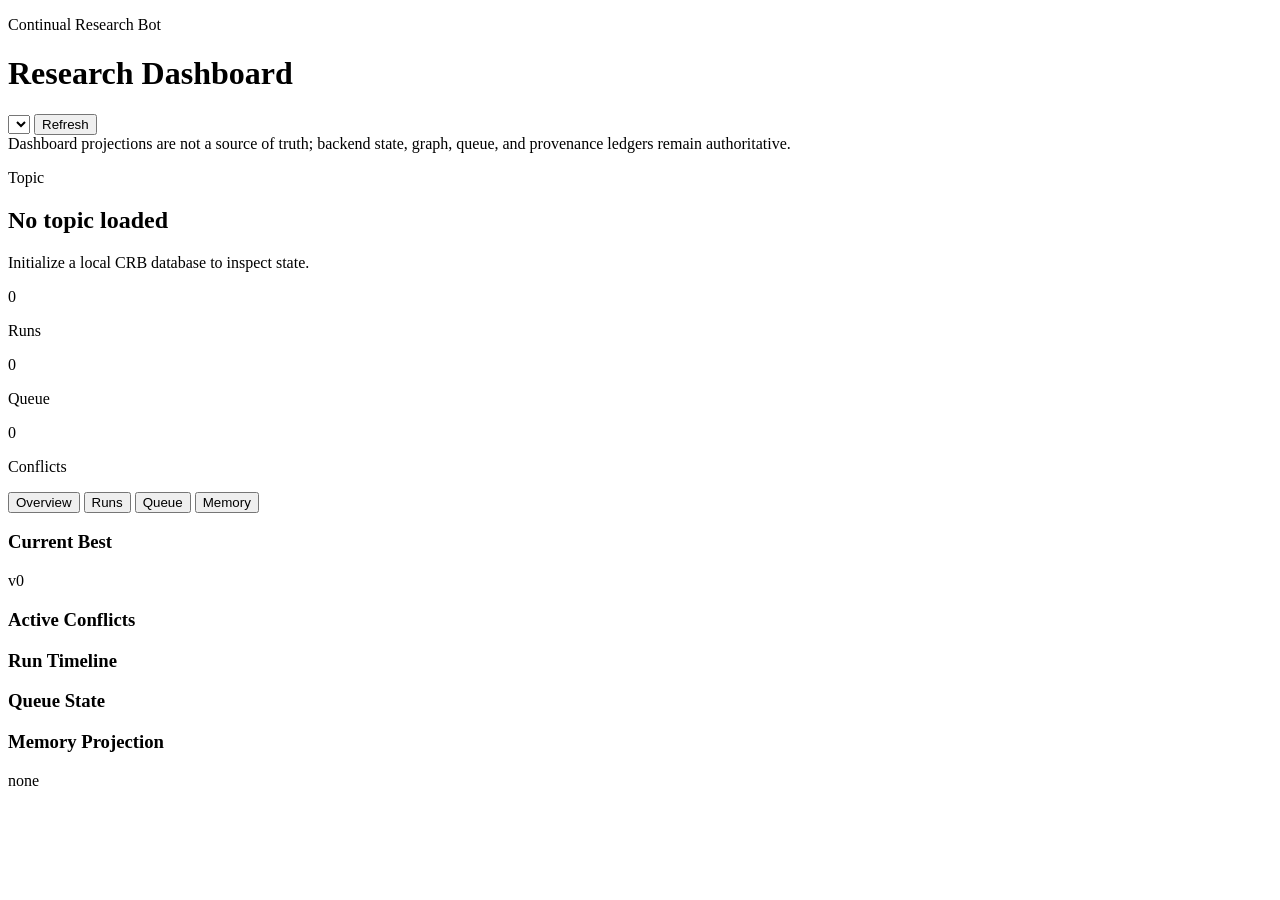
==== src/codex_continual_research_bot/web_static/index.html @ de88be19 "Make local research state inspectable without opening write boundaries Phase 17 needs a browser surf" ====
<!doctype html>
<html lang="en">
  <head>
    <meta charset="utf-8">
    <meta name="viewport" content="width=device-width, initial-scale=1">
    <title>CRB Dashboard</title>
    <link rel="stylesheet" href="/styles.css">
  </head>
  <body>
    <header class="topbar">
      <div>
        <p class="eyebrow">Continual Research Bot</p>
        <h1>Research Dashboard</h1>
      </div>
      <div class="toolbar" aria-label="Dashboard controls">
        <select id="topicSelect" aria-label="Topic"></select>
        <button id="refreshButton" type="button">Refresh</button>
      </div>
    </header>

    <main>
      <section class="notice" id="authorityNotice">
        Dashboard projections are not a source of truth; backend state, graph,
        queue, and provenance ledgers remain authoritative.
      </section>

      <section class="summary-band" aria-labelledby="topicTitle">
        <div>
          <p class="label">Topic</p>
          <h2 id="topicTitle">No topic loaded</h2>
          <p id="topicSummary" class="lede">Initialize a local CRB database to inspect state.</p>
        </div>
        <div class="metric-strip" aria-label="Topic metrics">
          <div>
            <span id="runCount">0</span>
            <p>Runs</p>
          </div>
          <div>
            <span id="queueCount">0</span>
            <p>Queue</p>
          </div>
          <div>
            <span id="conflictCount">0</span>
            <p>Conflicts</p>
          </div>
        </div>
      </section>

      <nav class="tabs" aria-label="Dashboard views">
        <button class="tab active" type="button" data-view="overview">Overview</button>
        <button class="tab" type="button" data-view="runs">Runs</button>
        <button class="tab" type="button" data-view="queue">Queue</button>
        <button class="tab" type="button" data-view="memory">Memory</button>
      </nav>

      <section id="overview" class="view active" aria-label="Overview">
        <div class="section-heading">
          <h3>Current Best</h3>
          <span id="snapshotVersion" class="pill">v0</span>
        </div>
        <div id="hypotheses" class="card-grid"></div>
        <div class="section-heading">
          <h3>Active Conflicts</h3>
        </div>
        <div id="conflicts" class="card-grid"></div>
      </section>

      <section id="runs" class="view" aria-label="Runs">
        <div class="section-heading">
          <h3>Run Timeline</h3>
        </div>
        <div id="runsList" class="table-list"></div>
      </section>

      <section id="queue" class="view" aria-label="Queue">
        <div class="section-heading">
          <h3>Queue State</h3>
        </div>
        <div id="queueList" class="table-list"></div>
      </section>

      <section id="memory" class="view" aria-label="Memory">
        <div class="section-heading">
          <h3>Memory Projection</h3>
          <span id="graphDigest" class="pill">none</span>
        </div>
        <div id="memoryList" class="card-grid"></div>
      </section>
    </main>

    <script src="/app.js"></script>
  </body>
</html>
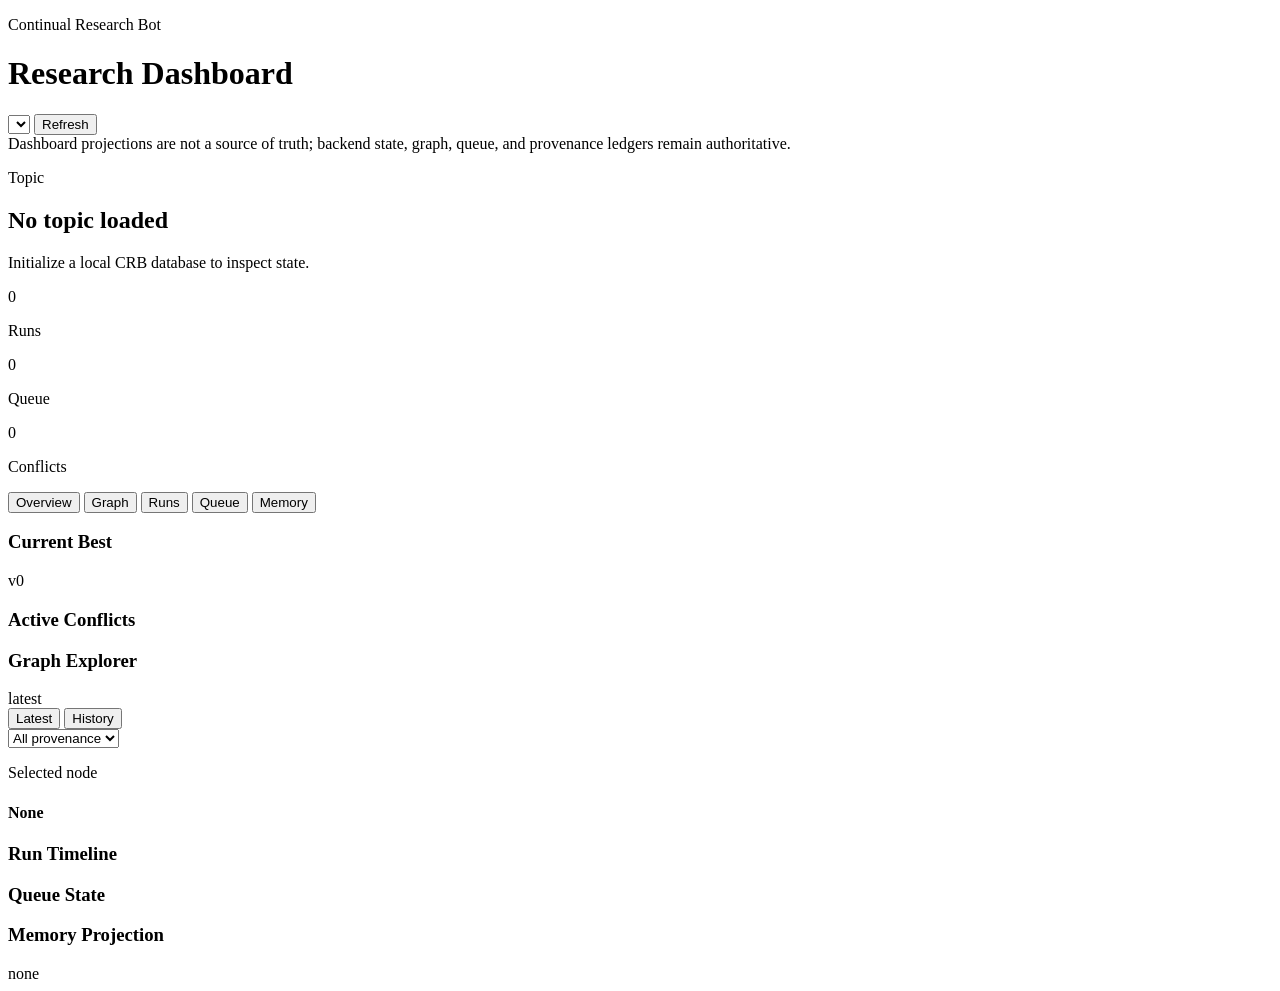
==== commit bd46d3d8: "feat(web): make graph belief state inspectable locally Summary: - add a read-only graph explorer ada" ====
--- a/src/codex_continual_research_bot/web_static/index.html
+++ b/src/codex_continual_research_bot/web_static/index.html
@@ -48,6 +48,7 @@
 
       <nav class="tabs" aria-label="Dashboard views">
         <button class="tab active" type="button" data-view="overview">Overview</button>
+        <button class="tab" type="button" data-view="graph">Graph</button>
         <button class="tab" type="button" data-view="runs">Runs</button>
         <button class="tab" type="button" data-view="queue">Queue</button>
         <button class="tab" type="button" data-view="memory">Memory</button>
@@ -63,6 +64,34 @@
           <h3>Active Conflicts</h3>
         </div>
         <div id="conflicts" class="card-grid"></div>
+      </section>
+
+      <section id="graph" class="view" aria-label="Graph explorer">
+        <div class="section-heading">
+          <h3>Graph Explorer</h3>
+          <span id="graphScopeLabel" class="pill">latest</span>
+        </div>
+        <div class="graph-toolbar" aria-label="Graph controls">
+          <div class="segmented" aria-label="Graph scope">
+            <button id="latestGraphButton" class="active" type="button" data-scope="latest">Latest</button>
+            <button id="historyGraphButton" type="button" data-scope="history">History</button>
+          </div>
+          <select id="provenanceFilter" aria-label="Run or provenance filter">
+            <option value="all">All provenance</option>
+          </select>
+        </div>
+        <div id="graphFilters" class="filter-strip" aria-label="Graph filters"></div>
+        <div class="graph-layout">
+          <div id="graphCanvas" class="graph-canvas" role="img" aria-label="Research graph projection"></div>
+          <aside class="detail-panel" aria-labelledby="detailTitle">
+            <p class="label">Selected node</p>
+            <h4 id="detailTitle">None</h4>
+            <p id="detailSummary"></p>
+            <dl id="detailMeta"></dl>
+            <div id="detailRelations" class="relation-list"></div>
+          </aside>
+        </div>
+        <div id="graphState" class="state-line" role="status"></div>
       </section>
 
       <section id="runs" class="view" aria-label="Runs">
@@ -88,6 +117,7 @@
       </section>
     </main>
 
+    <script src="/graph-renderer.js"></script>
     <script src="/app.js"></script>
   </body>
 </html>
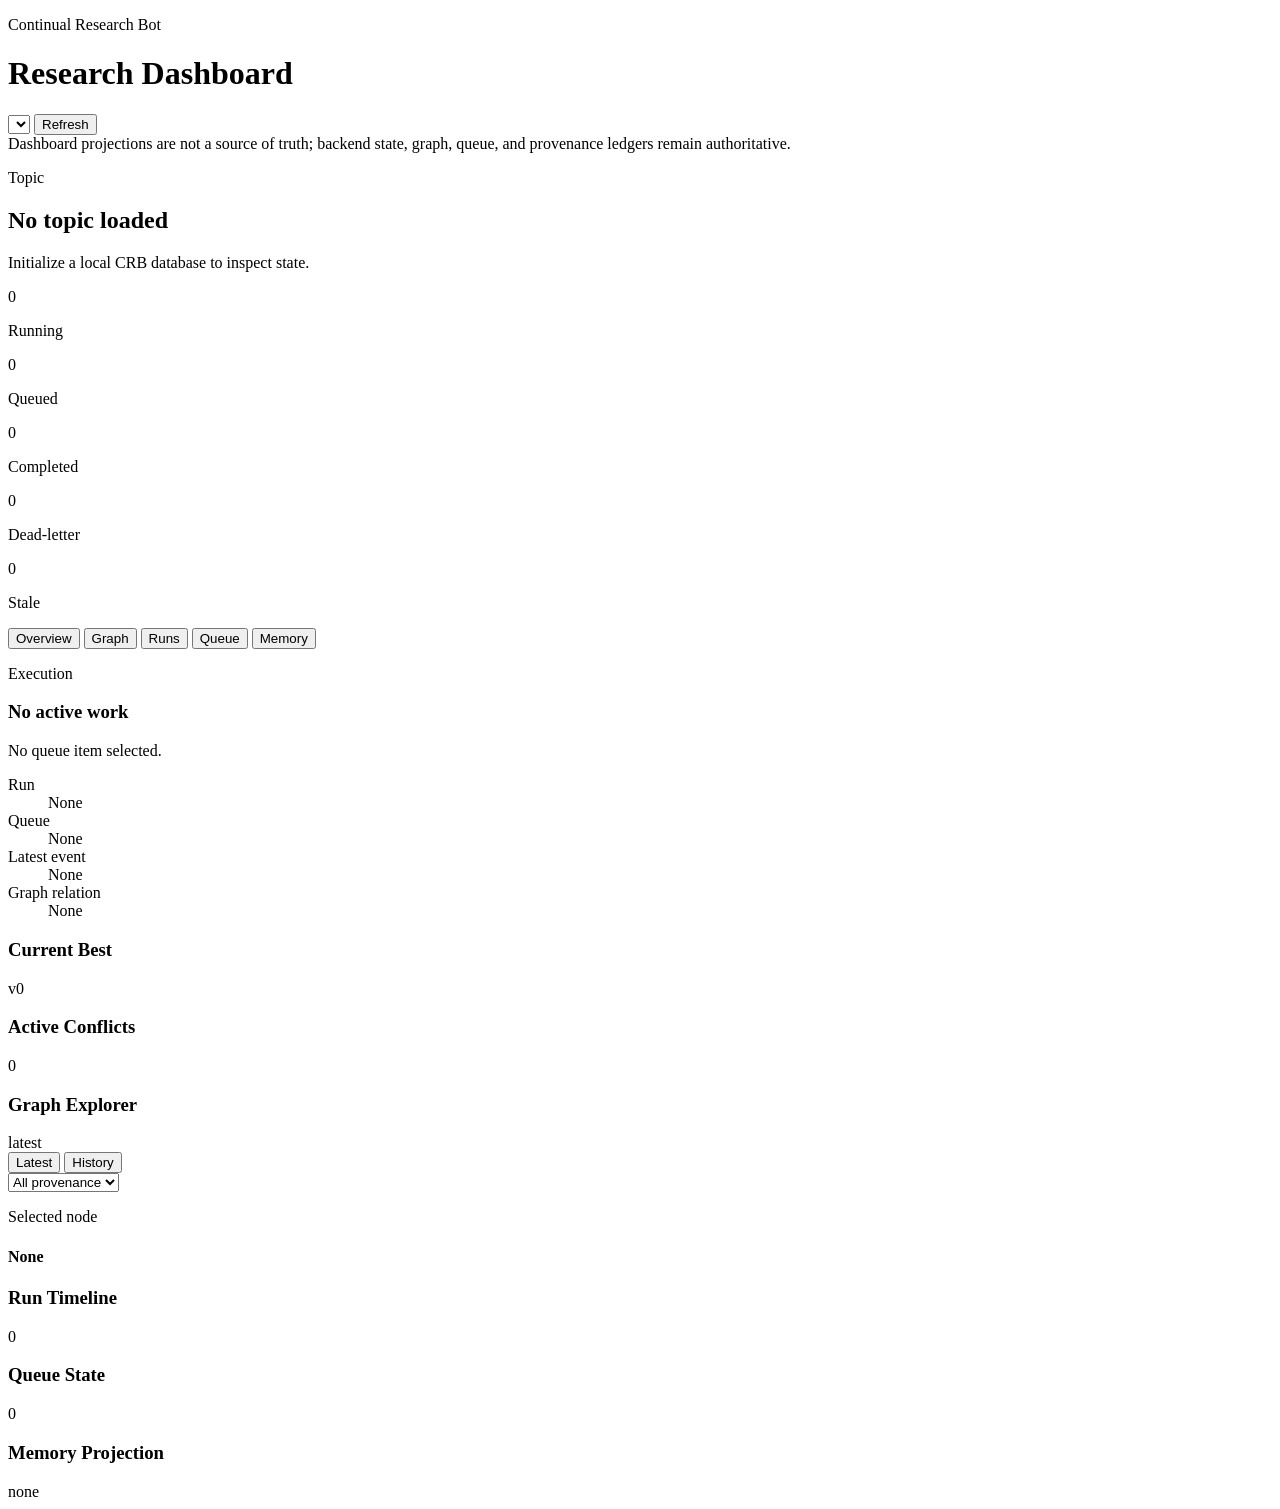
==== commit 170ead6d: "feat(web): prevent queue status ambiguity in dashboard Summary: - add a read-only run_state dashboar" ====
--- a/src/codex_continual_research_bot/web_static/index.html
+++ b/src/codex_continual_research_bot/web_static/index.html
@@ -30,18 +30,26 @@
           <h2 id="topicTitle">No topic loaded</h2>
           <p id="topicSummary" class="lede">Initialize a local CRB database to inspect state.</p>
         </div>
-        <div class="metric-strip" aria-label="Topic metrics">
+        <div class="metric-strip run-state-metrics" aria-label="Run-state metrics">
           <div>
-            <span id="runCount">0</span>
-            <p>Runs</p>
+            <span id="runningCount">0</span>
+            <p>Running</p>
           </div>
           <div>
-            <span id="queueCount">0</span>
-            <p>Queue</p>
+            <span id="queuedCount">0</span>
+            <p>Queued</p>
           </div>
           <div>
-            <span id="conflictCount">0</span>
-            <p>Conflicts</p>
+            <span id="completedCount">0</span>
+            <p>Completed</p>
+          </div>
+          <div>
+            <span id="deadLetterCount">0</span>
+            <p>Dead-letter</p>
+          </div>
+          <div>
+            <span id="staleCount">0</span>
+            <p>Stale</p>
           </div>
         </div>
       </section>
@@ -55,6 +63,24 @@
       </nav>
 
       <section id="overview" class="view active" aria-label="Overview">
+        <article id="runningNowCard" class="current-work status-idle" aria-label="Current execution state">
+          <div>
+            <p class="label">Execution</p>
+            <h3 id="runningNowTitle">No active work</h3>
+            <p id="runningNowObjective" class="lede">No queue item selected.</p>
+          </div>
+          <dl>
+            <dt>Run</dt>
+            <dd id="runningNowRun">None</dd>
+            <dt>Queue</dt>
+            <dd id="runningNowQueue">None</dd>
+            <dt>Latest event</dt>
+            <dd id="runningNowEvent">None</dd>
+            <dt>Graph relation</dt>
+            <dd id="runningNowGraph">None</dd>
+          </dl>
+        </article>
+
         <div class="section-heading">
           <h3>Current Best</h3>
           <span id="snapshotVersion" class="pill">v0</span>
@@ -62,6 +88,7 @@
         <div id="hypotheses" class="card-grid"></div>
         <div class="section-heading">
           <h3>Active Conflicts</h3>
+          <span id="conflictCount" class="pill">0</span>
         </div>
         <div id="conflicts" class="card-grid"></div>
       </section>
@@ -97,6 +124,7 @@
       <section id="runs" class="view" aria-label="Runs">
         <div class="section-heading">
           <h3>Run Timeline</h3>
+          <span id="runCount" class="pill">0</span>
         </div>
         <div id="runsList" class="table-list"></div>
       </section>
@@ -104,6 +132,7 @@
       <section id="queue" class="view" aria-label="Queue">
         <div class="section-heading">
           <h3>Queue State</h3>
+          <span id="queueCount" class="pill">0</span>
         </div>
         <div id="queueList" class="table-list"></div>
       </section>
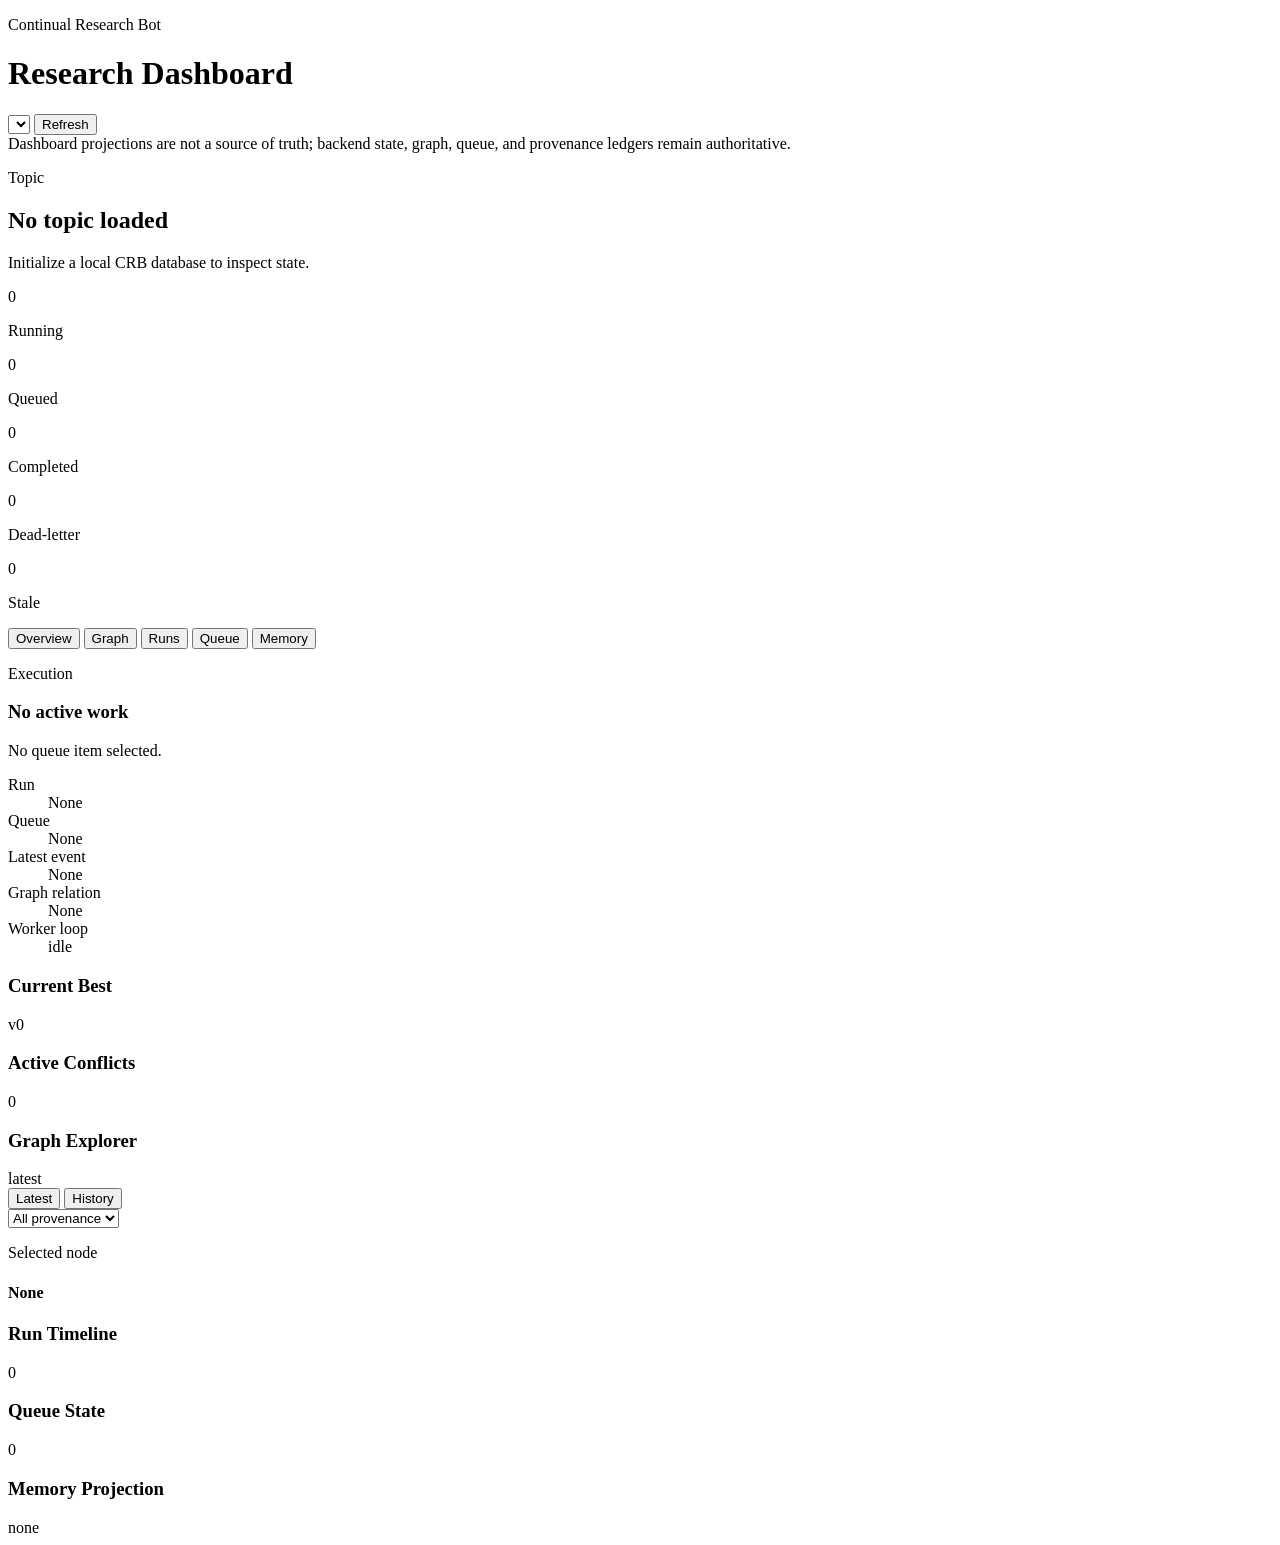
==== commit 66ff0850: "feat(worker): prevent autonomous research loops from running unbounded Adds a backend-owned topic wo" ====
--- a/src/codex_continual_research_bot/web_static/index.html
+++ b/src/codex_continual_research_bot/web_static/index.html
@@ -78,6 +78,8 @@
             <dd id="runningNowEvent">None</dd>
             <dt>Graph relation</dt>
             <dd id="runningNowGraph">None</dd>
+            <dt>Worker loop</dt>
+            <dd id="workerLoopState">idle</dd>
           </dl>
         </article>
 
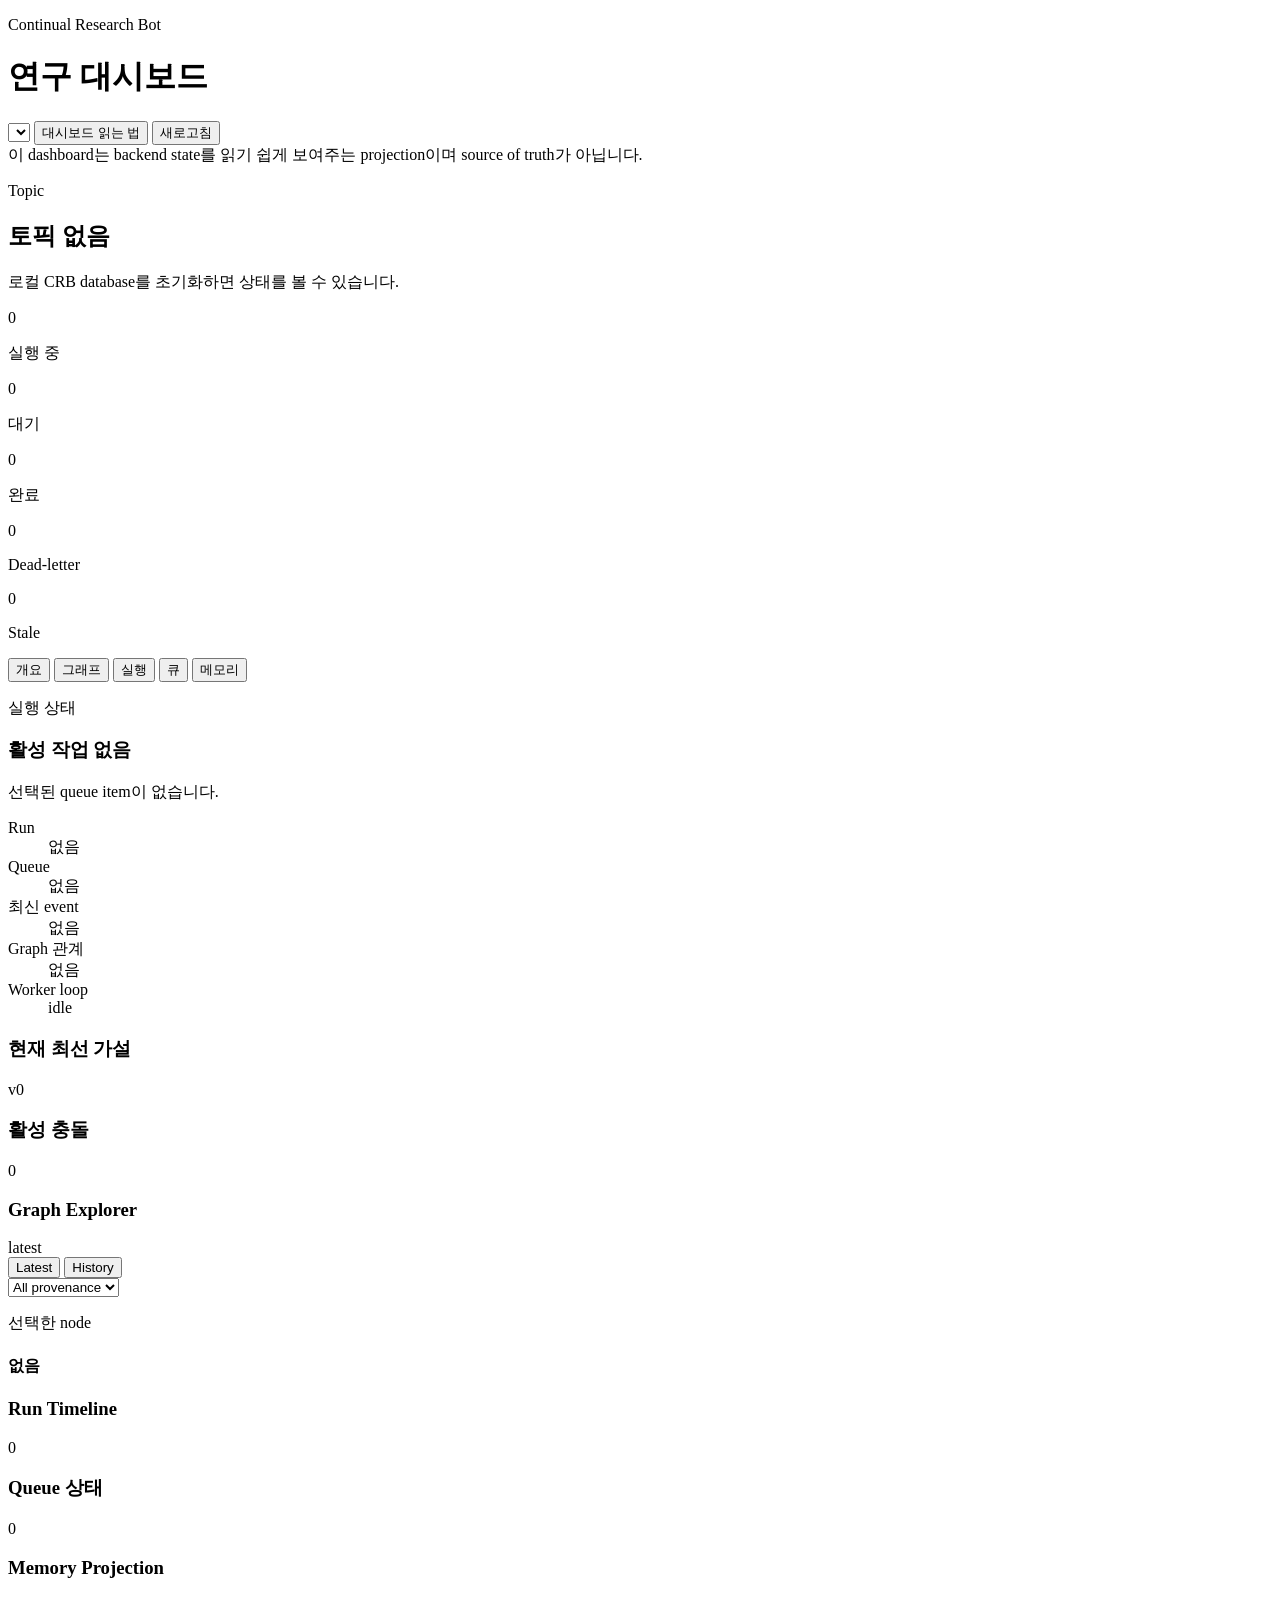
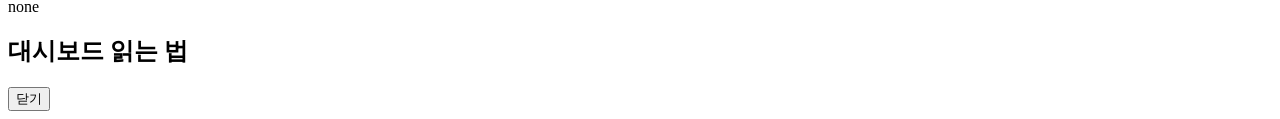
==== commit d66d500c: "Make dashboard understandable for Korean first users The Phase 22 dashboard needed to explain run ti" ====
--- a/src/codex_continual_research_bot/web_static/index.html
+++ b/src/codex_continual_research_bot/web_static/index.html
@@ -1,47 +1,47 @@
 <!doctype html>
-<html lang="en">
+<html lang="ko">
   <head>
     <meta charset="utf-8">
     <meta name="viewport" content="width=device-width, initial-scale=1">
-    <title>CRB Dashboard</title>
+    <title>CRB 연구 대시보드</title>
     <link rel="stylesheet" href="/styles.css">
   </head>
   <body>
     <header class="topbar">
       <div>
         <p class="eyebrow">Continual Research Bot</p>
-        <h1>Research Dashboard</h1>
+        <h1>연구 대시보드</h1>
       </div>
       <div class="toolbar" aria-label="Dashboard controls">
         <select id="topicSelect" aria-label="Topic"></select>
-        <button id="refreshButton" type="button">Refresh</button>
+        <button id="helpOpenButton" type="button">대시보드 읽는 법</button>
+        <button id="refreshButton" type="button">새로고침</button>
       </div>
     </header>
 
     <main>
       <section class="notice" id="authorityNotice">
-        Dashboard projections are not a source of truth; backend state, graph,
-        queue, and provenance ledgers remain authoritative.
+        이 dashboard는 backend state를 읽기 쉽게 보여주는 projection이며 source of truth가 아닙니다.
       </section>
 
       <section class="summary-band" aria-labelledby="topicTitle">
         <div>
           <p class="label">Topic</p>
-          <h2 id="topicTitle">No topic loaded</h2>
-          <p id="topicSummary" class="lede">Initialize a local CRB database to inspect state.</p>
+          <h2 id="topicTitle">토픽 없음</h2>
+          <p id="topicSummary" class="lede">로컬 CRB database를 초기화하면 상태를 볼 수 있습니다.</p>
         </div>
         <div class="metric-strip run-state-metrics" aria-label="Run-state metrics">
           <div>
             <span id="runningCount">0</span>
-            <p>Running</p>
+            <p>실행 중</p>
           </div>
           <div>
             <span id="queuedCount">0</span>
-            <p>Queued</p>
+            <p>대기</p>
           </div>
           <div>
             <span id="completedCount">0</span>
-            <p>Completed</p>
+            <p>완료</p>
           </div>
           <div>
             <span id="deadLetterCount">0</span>
@@ -55,51 +55,54 @@
       </section>
 
       <nav class="tabs" aria-label="Dashboard views">
-        <button class="tab active" type="button" data-view="overview">Overview</button>
-        <button class="tab" type="button" data-view="graph">Graph</button>
-        <button class="tab" type="button" data-view="runs">Runs</button>
-        <button class="tab" type="button" data-view="queue">Queue</button>
-        <button class="tab" type="button" data-view="memory">Memory</button>
+        <button class="tab active" type="button" data-view="overview">개요</button>
+        <button class="tab" type="button" data-view="graph">그래프</button>
+        <button class="tab" type="button" data-view="runs">실행</button>
+        <button class="tab" type="button" data-view="queue">큐</button>
+        <button class="tab" type="button" data-view="memory">메모리</button>
       </nav>
 
       <section id="overview" class="view active" aria-label="Overview">
+        <div id="overviewHelp" class="tab-help"></div>
         <article id="runningNowCard" class="current-work status-idle" aria-label="Current execution state">
           <div>
-            <p class="label">Execution</p>
-            <h3 id="runningNowTitle">No active work</h3>
-            <p id="runningNowObjective" class="lede">No queue item selected.</p>
+            <p class="label">실행 상태</p>
+            <h3 id="runningNowTitle">활성 작업 없음</h3>
+            <p id="runningNowObjective" class="lede">선택된 queue item이 없습니다.</p>
           </div>
           <dl>
             <dt>Run</dt>
-            <dd id="runningNowRun">None</dd>
+            <dd id="runningNowRun">없음</dd>
             <dt>Queue</dt>
-            <dd id="runningNowQueue">None</dd>
-            <dt>Latest event</dt>
-            <dd id="runningNowEvent">None</dd>
-            <dt>Graph relation</dt>
-            <dd id="runningNowGraph">None</dd>
+            <dd id="runningNowQueue">없음</dd>
+            <dt>최신 event</dt>
+            <dd id="runningNowEvent">없음</dd>
+            <dt>Graph 관계</dt>
+            <dd id="runningNowGraph">없음</dd>
             <dt>Worker loop</dt>
             <dd id="workerLoopState">idle</dd>
           </dl>
         </article>
 
         <div class="section-heading">
-          <h3>Current Best</h3>
+          <h3>현재 최선 가설</h3>
           <span id="snapshotVersion" class="pill">v0</span>
         </div>
         <div id="hypotheses" class="card-grid"></div>
         <div class="section-heading">
-          <h3>Active Conflicts</h3>
+          <h3>활성 충돌</h3>
           <span id="conflictCount" class="pill">0</span>
         </div>
         <div id="conflicts" class="card-grid"></div>
       </section>
 
       <section id="graph" class="view" aria-label="Graph explorer">
+        <div id="graphHelp" class="tab-help"></div>
         <div class="section-heading">
           <h3>Graph Explorer</h3>
           <span id="graphScopeLabel" class="pill">latest</span>
         </div>
+        <div id="graphLegend" class="legend-grid" aria-label="Graph legend"></div>
         <div class="graph-toolbar" aria-label="Graph controls">
           <div class="segmented" aria-label="Graph scope">
             <button id="latestGraphButton" class="active" type="button" data-scope="latest">Latest</button>
@@ -113,8 +116,8 @@
         <div class="graph-layout">
           <div id="graphCanvas" class="graph-canvas" role="img" aria-label="Research graph projection"></div>
           <aside class="detail-panel" aria-labelledby="detailTitle">
-            <p class="label">Selected node</p>
-            <h4 id="detailTitle">None</h4>
+            <p class="label">선택한 node</p>
+            <h4 id="detailTitle">없음</h4>
             <p id="detailSummary"></p>
             <dl id="detailMeta"></dl>
             <div id="detailRelations" class="relation-list"></div>
@@ -124,6 +127,7 @@
       </section>
 
       <section id="runs" class="view" aria-label="Runs">
+        <div id="runsHelp" class="tab-help"></div>
         <div class="section-heading">
           <h3>Run Timeline</h3>
           <span id="runCount" class="pill">0</span>
@@ -132,14 +136,17 @@
       </section>
 
       <section id="queue" class="view" aria-label="Queue">
+        <div id="queueHelp" class="tab-help"></div>
         <div class="section-heading">
-          <h3>Queue State</h3>
+          <h3>Queue 상태</h3>
           <span id="queueCount" class="pill">0</span>
         </div>
+        <div id="queueHelpList" class="legend-grid" aria-label="Queue state help"></div>
         <div id="queueList" class="table-list"></div>
       </section>
 
       <section id="memory" class="view" aria-label="Memory">
+        <div id="memoryHelp" class="tab-help"></div>
         <div class="section-heading">
           <h3>Memory Projection</h3>
           <span id="graphDigest" class="pill">none</span>
@@ -148,6 +155,17 @@
       </section>
     </main>
 
+    <aside id="helpPanel" class="help-panel" aria-label="대시보드 읽는 법" aria-hidden="true">
+      <div class="help-panel__backdrop" data-help-close></div>
+      <section class="help-panel__body" role="dialog" aria-modal="true" aria-labelledby="helpPanelTitle">
+        <div class="section-heading">
+          <h2 id="helpPanelTitle">대시보드 읽는 법</h2>
+          <button id="helpCloseButton" type="button">닫기</button>
+        </div>
+        <div id="helpPanelContent" class="help-panel__content"></div>
+      </section>
+    </aside>
+
     <script src="/graph-renderer.js"></script>
     <script src="/app.js"></script>
   </body>
